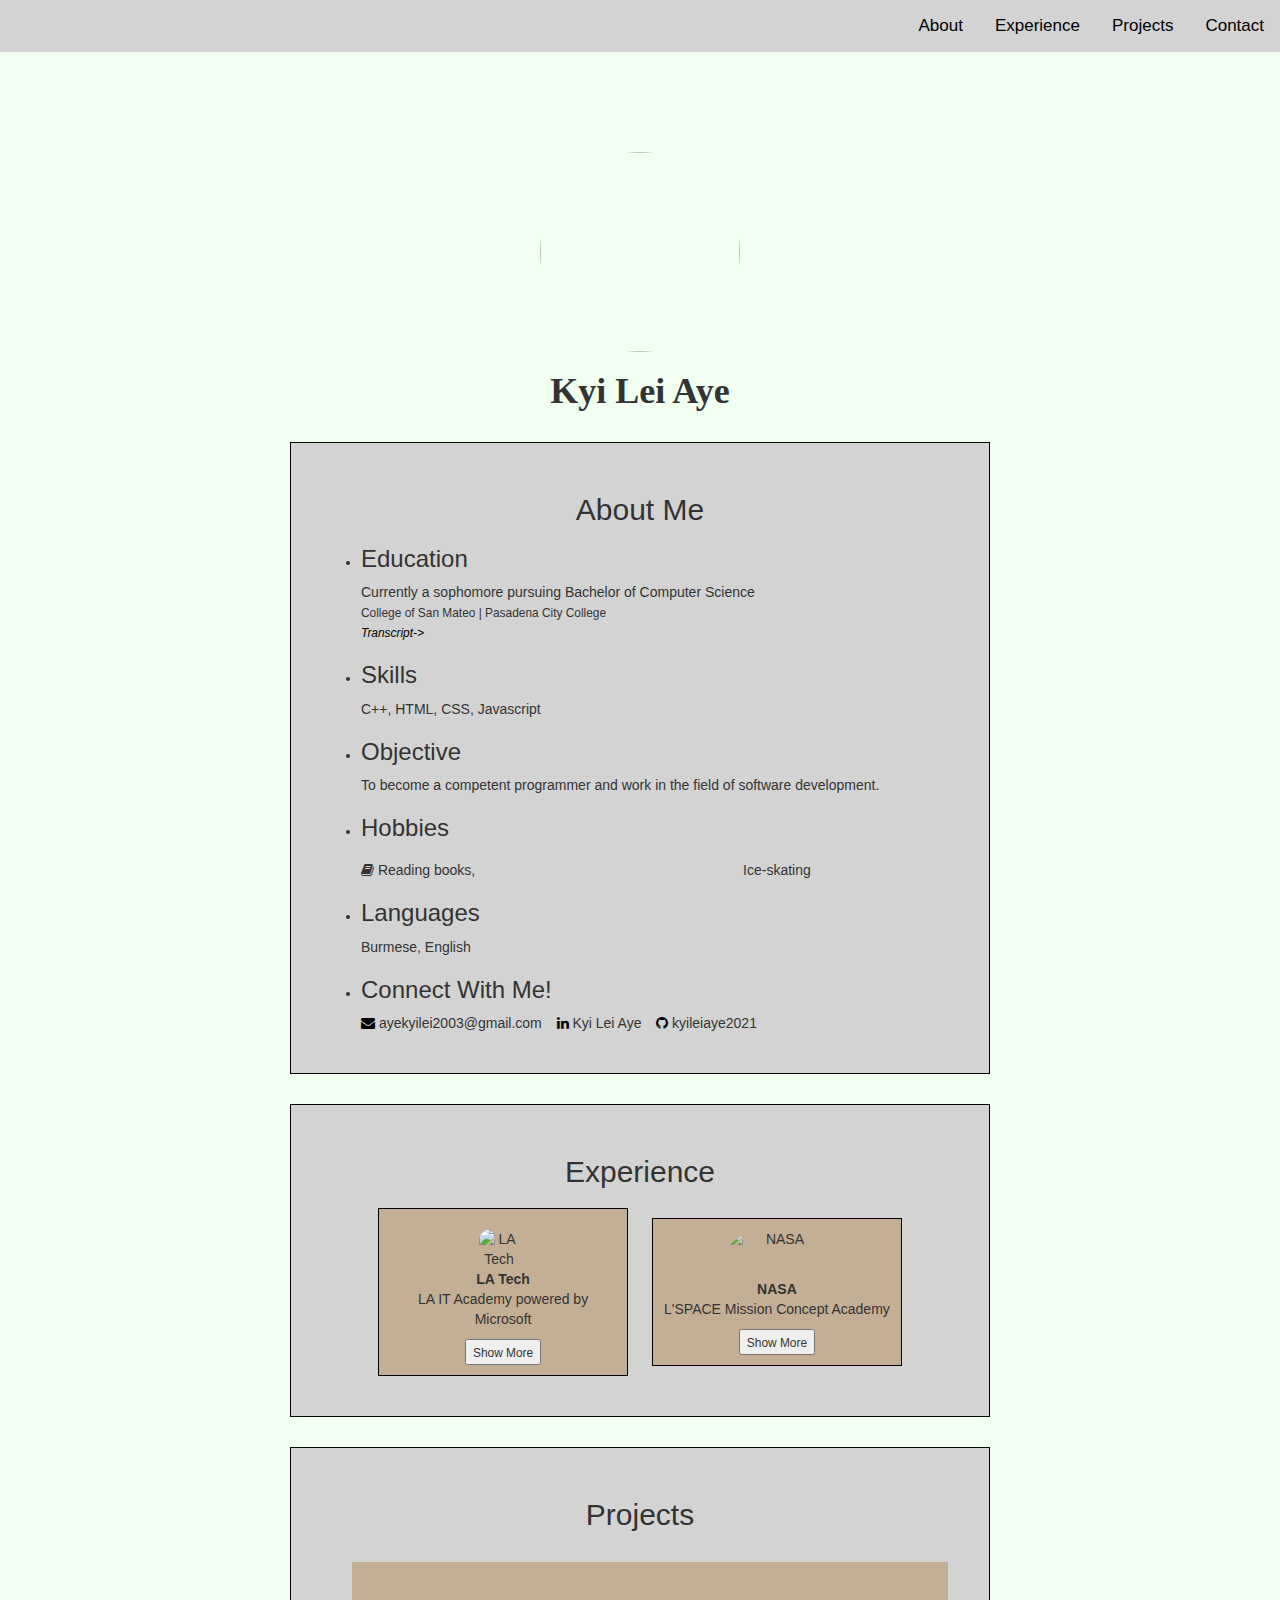
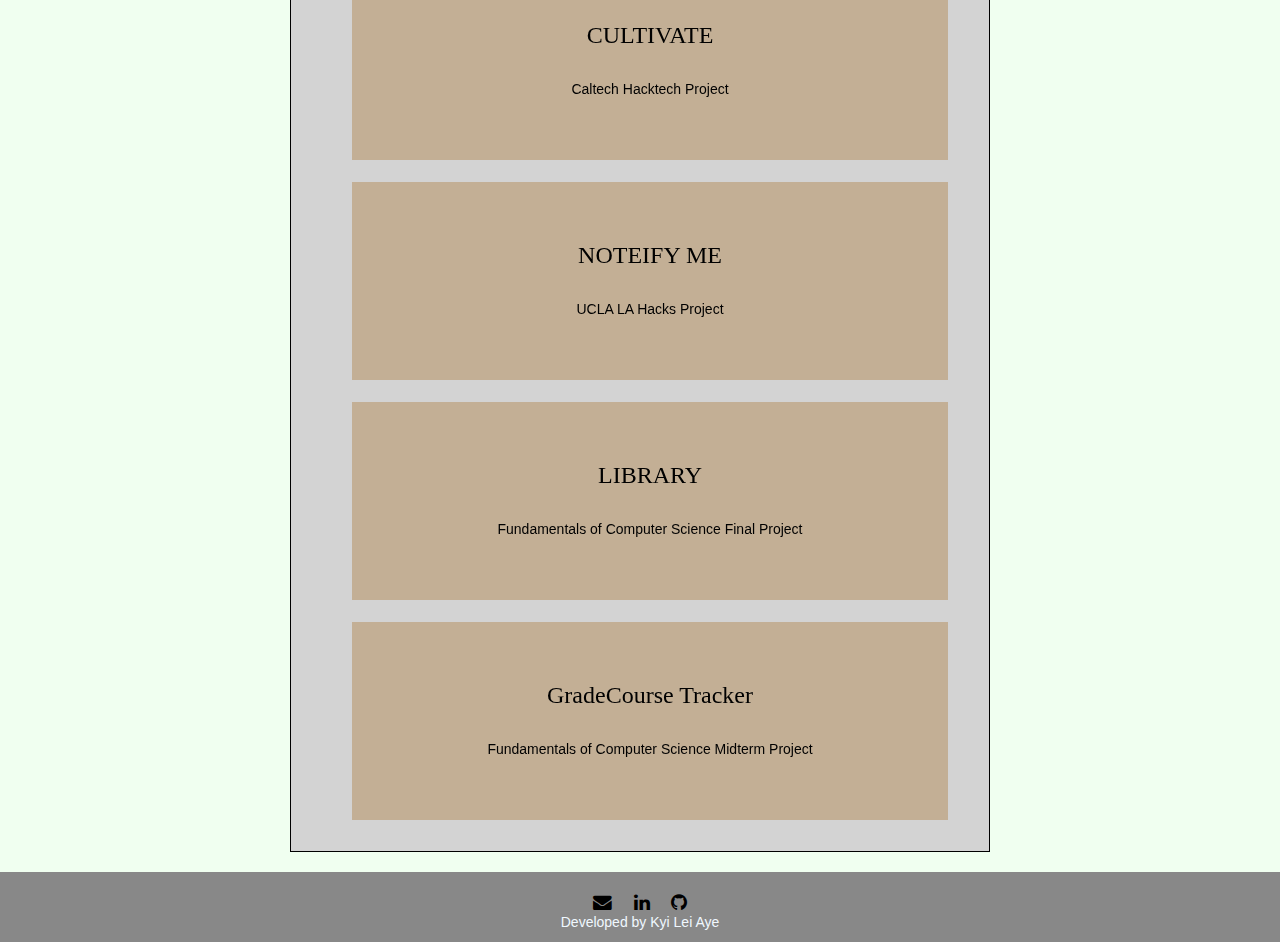
==== index.html @ 4dfa4407 "name change" ====
<!DOCTYPE html>
<html lang="en">
<head>
    <meta charset="UTF-8">
    <meta name="viewport" content="width=device-width, initial-scale=1.0">
    <title>Personal Website</title>
    <link rel="stylesheet" href="personal.css">
    <link rel="stylesheet"  href="https://cdnjs.cloudflare.com/ajax/libs/font-awesome/4.7.0/css/font-awesome.min.css">
    <link rel="stylesheet" href="https://fonts.googleapis.com/icon?family=Material+Icons">
    <link rel="stylesheet" href="https://maxcdn.bootstrapcdn.com/bootstrap/3.3.7/css/bootstrap.min.css">
</head>

<body style="background-color: honeydew;">

  <!--Navigation bar-->
  <div class="topnav">
    <a href="#contact">Contact</a>
    <a href="#project_box">Projects</a>
    <a href="#parent">Experience</a>
    <a href="#about_box">About</a>
  </div>

  <img src="myimage.jpg">
    <h1 style="font-family: 'Times New Roman', Times, serif;"><b>Kyi Lei Aye</b></h1> <br>

    <!--About Me box-->
    <div id="about_box">
      <h2>About Me</h2>
        <ul>
            <li><h3>Education</h3>
                Currently a sophomore pursuing Bachelor of Computer Science <br>
                <small>College of San Mateo | Pasadena City College</small><br>
                <small><i><a style="color: black;" href="Transcript.html" target="_blank">Transcript-></a></i></small>
            </li>

            <li><h3>Skills</h3>
              C++, HTML, CSS, Javascript
            </li>
                
            <li><h3>Objective</h3>
              To become a competent programmer and work in the field of software development.
            </li>
                
            <li><h3>Hobbies</h3>
              <i class="fa fa-book"></i> Reading books, <i class="material-icons">ice_skating</i>Ice-skating
            </li>
            <li><h3 id="contact">Languages</h3>
              Burmese, English
            </li>
            <li><h3>Connect With Me!</h3></li>
            <div> 
              <a href="mailto:ayekyilei2003@gmail.com"class="fa fa-envelope" style="color: black;"></a> ayekyilei2003@gmail.com &ensp;
              <a href="https://www.linkedin.com/in/kyi-lei-aye-127a7b253/" class="fa fa-linkedin" style="color: black;"></a> Kyi Lei Aye &ensp;
              <a href="https://github.com/kyileiaye2021" class="fa fa-github" style="color: black;"></a> kyileiaye2021
              <br>
            </div>
          </ul>
    </div>
    <br>

    <!--Experience box-->
    <div id="parent">
      <h2>Experience</h2>
        <div class="child">
          <img class="laTech" src="https://pbs.twimg.com/profile_images/1544920469161123840/zGjRNE_5_400x400.jpg" alt="LA Tech" >
          <p><b>LA Tech</b> <br> LA IT Academy powered by Microsoft</p>
          <button id="popup-trigger"><small>Show More</small></button>

          <div id="popup">
            <h3>LA IT Career Academy powered by Microsoft <small>(LA Tech)</small></h3>
            <i>(February, 2023 - May, 2023)</i>
            <ul>
              <br>
              <li>Built a server and a back up recovery system for a startup technology company by creating virtual machines(EC2) in <b>Amazon Web Service</b> account, setting up backup options with <b>Wordpress</b>, and making them communicate with each other </li><br>
              <li>Led the team during the server development and engage with program coach and mentors to track of the team's activities and address issues during the project</li><br>
              <li>Constructed an EC2 instance in an AWS account and manage the company's security by making employees have access to the company's server according to the employees' departments and roles </li>
            </ul>

            <button id="popup-close">Close</button>
          </div>
        </div>

        <div class="child"> 
          <img class="nasa" src="https://www.nasa.gov/sites/default/files/thumbnails/image/nasa-logo-web-rgb.png" alt="NASA">
          <p><b>NASA</b> <br> L'SPACE Mission Concept Academy</p>
          <button id="popup-trigger2"><small>Show More</small></button>

          <div id="popup2">
            <h3>NASA L'SPACE Mission Concept Academy <small>(MCA)</small></h3>
            <i>(May, 2023 - August, 2023)</i>
            <ul>
              <br>
              <li>Collaborated with multidisciplinary teams to develop mission preliminary design for the dwarf planet Ceres between Mars and Jupiter planets</li> <br>
              <li>Managed cost and schedule of each step in the project to ensure that the complete design of the whole mission would be accomplished within time and budget constraints</li> <br>
              <li>Connected uplink and downlink data communication between Rover on the Ceres surface and the Earth by using telecommunication and computing systems</li>
            </ul>
            <button id="popup-close2">Close</button>
          </div>
        </div>
    </div>
   <script src="personal.js"></script>
  
    <br>
    <!--Project box-->
      <div id="project_box">
          <h2>Projects</h2>
          <br>
            <div class="flip-box">
                <div class="flip-box-inner">
                  <div class="flip-box-front">
                    <br><br>
                    <h3 style="font-family: Georgia, 'Times New Roman', Times, serif;">CULTIVATE</h3>
                    <br>
                    <div>Caltech Hacktech Project</div>
                  </div>
                  <div class="flip-box-back">
                    <div style="font-size: large;">
                      <br>
                      CULTIVATE is a web app supporting farmers to connect with other farmers and clients to have advice and ideas of more sustainable ways in their farming practices and promote their sales of products. <br>
                      <i><small>(HTML, CSS, JAVASCRIPT, REACT)</small></i> <br>
                      <small>Other Contributor: <a href="https://www.linkedin.com/in/areli-arana-373b2920b/" target="_blank">Areli</a></small> <br>
                      <button style="font-size: small;"> <a href="https://www.figma.com/proto/57SqLetLIJobyOojcPQL3F/Untitled?node-id=6-35&starting-point-node-id=6%3A35" target="_blank">See More</a></button>
                    </div>
                  </div>
                </div>
            </div>

            <br>

            <div class="flip-box">
                <div class="flip-box-inner">
                  <div class="flip-box-front">
                    <br><br>
                    <h3 style="font-family: Georgia, 'Times New Roman', Times, serif;">NOTEIFY ME</h3>
                    <br>
                    <div>UCLA LA Hacks Project</div>
                  </div>
                  <div class="flip-box-back">
                    <div style="font-size: large;">
                      <br>
                      NOTEIFY ME is a full stack web app connected with discord API that helps and supports students to keep in touch with their class notes every day.<br>
                      <i><small>(HTML, CSS, JAVASCRIPT, NODEJS)</small></i> <br>
                      <small>Other Contributor: <a href="https://www.linkedin.com/in/linn-khant-thuya-b82155269/" target="_blank">Linn Khant</a></small> <br>
                      <button style="font-size: small;"> <a href="https://github.com/kyileiaye2021/NoteifyMe" target="_blank">See More</a></button>
                    </div>
                  </div>
                </div>
            </div>

            <br>

            <div class="flip-box">
                <div class="flip-box-inner">
                  <div class="flip-box-front">
                    <br><br>
                    <h3 style="font-family: Georgia, 'Times New Roman', Times, serif;">LIBRARY</h3>
                    <br>
                    <div>Fundamentals of Computer Science Final Project</div>
                  </div>
                  <div class="flip-box-back">
                    <div style="font-size: large;">
                      <br>
                      LIBRARY is a backend development project that is implemented with C++ mechanisms - such as encapsulation, polymorphism, inheritance, linked lists, overloaded operators, and exceptional handling - for the systems of the rent and return process of the library.<br>
                      <i><small>(C++)</small></i> <br>                      
                      <button style="font-size: small;"> <a href="https://github.com/kyileiaye2021/Library" target="_blank">See More</a></button>
                    </div>
                  </div>
                </div>
            </div>

            <br>

            <div class="flip-box">
              <div class="flip-box-inner">
                <div class="flip-box-front">
                  <br><br>
                  <h3 style="font-family: Georgia, 'Times New Roman', Times, serif;">GradeCourse Tracker</h3>
                  <br>
                  <div>Fundamentals of Computer Science Midterm Project</div>
                </div>
                <div class="flip-box-back">
                  <div style="font-size: large;">
                    <br>
                    GradeCourse Tracker is a backend software program developed with I/O streams, user-defined data types and functions, pointers, dynamic arrays, and objects that tracks and analyzes students' data according to courses they take and their grades.<br>
                    <i><small>(C++)</small></i> <br>                      
                    <button style="font-size: small;"> <a href="https://github.com/kyileiaye2021/GradeCourse-Tracker" target="_blank">See More</a></button>
                  </div>
                </div>
              </div>
          </div>
        </div>
        <br>

        <!-- Footer -->
        <footer>
          <br>
          <div class="social_media"> 
            <a href="mailto:ayekyilei2003@gmail.com"class="fa fa-envelope fa-lg" style="color: black;"></a> &emsp;
            <a href="https://www.linkedin.com/in/kyi-lei-aye-127a7b253/" class="fa fa-linkedin fa-lg" style="color: black;" target="blank"></a> &emsp;
            <a href="https://github.com/kyileiaye2021"  class="fa fa-github fa-lg" style="color: black;" target="_blank"></a>  
            <br>
          </div>
          Developed by Kyi Lei Aye <br>
        </footer>
</body>
</html>
---- personal.css ----
body{
    background-color: honeydew;
}
h1{
    text-align: center;
   
}
h2{
    text-align: center;
}
h3{
    font-family: 'Times New Roman', Times, serif;
}
.laTech{/*for LA Tech icon*/
    margin-top: 10px;
    margin-left: 90px;
    border-radius: 30%;
    display: block;
    width: 40px;
    height: 40px;  
}
.nasa{/*for NASA icon*/
    margin-top: 0px;
    display: block;
    width: 100px;
    height: 50px;
}
img{
    display: block;
    margin-top: 100px;
    margin-left: auto;
    margin-right: auto;
    border-radius: 50%;
    width: 200px;
    height: 200px;  
}
#about_box{/*for About Me box*/
    background-color: lightgrey;
    width: 700px;
    border: 1px solid black;
    padding:30px;
    margin-left: auto;
    margin-right: auto;
}
#project_box{/*for project box*/
    background-color: lightgrey;
    width: 700px;
    border: 1px solid black;
    padding:30px;
    margin-left: auto;
    margin-right: auto;
}

#parent {/*for experience outer box*/
    background-color: lightgrey;
    width: 700px;
    border: 1px solid black;
    margin: 1rem;
    padding: 3rem 2rem;
    margin-left: auto;
    margin-right: auto;
    text-align: center;
}
.child {/*for experience inner boxes*/
    width: 250px;
    margin: 10px;
    display: inline-block;
    border: 1px solid black;
    padding: 1rem 1rem;
    background-color: rgb(195, 175, 149);
    vertical-align: middle;
}

/*for pop up contents*/

#popup {
    z-index: 9999;
    display: none;
    position: fixed;
    top: 50%;
    left: 50%;
    transform: translate(-50%, -50%);
    background-color: #fff;
    padding: 20px;
    border: 1px solid #ccc;
    box-shadow: 0px 4px 8px rgba(0, 0, 0, 0.1);
}
#popup2 {
    z-index: 9999;
    display: none;
    position: fixed;
    top: 50%;
    left: 50%;
    transform: translate(-50%, -50%);
    background-color: #fff;
    padding: 20px;
    border: 1px solid #ccc;
    box-shadow: 0px 4px 8px rgba(0, 0, 0, 0.1);
}
/*for flip boxes*/
.flip-box {
    background-color: transparent;
    width: 300px;
    height: 200px;
    border: 1px solid lightgrey;
    perspective: 1000px;
    margin-left: 30px;
}
  
.flip-box-inner {
    position: relative;
    width: 100%;
    height: 100%;
    transition: transform 0.8s;
    transform-style: preserve-3d;
}
  
.flip-box:hover .flip-box-inner {
    transform: rotateX(180deg);
}
  
.flip-box-front, .flip-box-back {/*both flip front and back side*/
    position: absolute;
    width: 200%;
    height: 100%;
    -webkit-backface-visibility: hidden;
    backface-visibility: hidden;
}
  
.flip-box-front {/*flip front side*/
    background-color: rgb(195, 175, 149);
    color: black;
    text-align: center;
}
  
.flip-box-back {/*flip back side*/
    padding: 10px;
    background-color: beige;
    color: black;
    transform: rotateX(180deg);
    text-align: center;
}

footer{/*for footer*/
    background-color: #888888;
    text-align: center;
    color:aliceblue;
    height: 70px;
}

.social_media{/*for icons*/
    text-align: center;
}

/*Navigation bar*/
.topnav{
    position: sticky;
    top: 0;
    overflow:hidden;
    background-color:lightgrey;
}
.topnav a{
    float: right;
    color: black;
    text-align: center;
    padding: 14px 16px;
    text-decoration: none;
    font-size: 17px;
}
.topnav a:hover{
    background-color: honeydew;
    color: black;
}
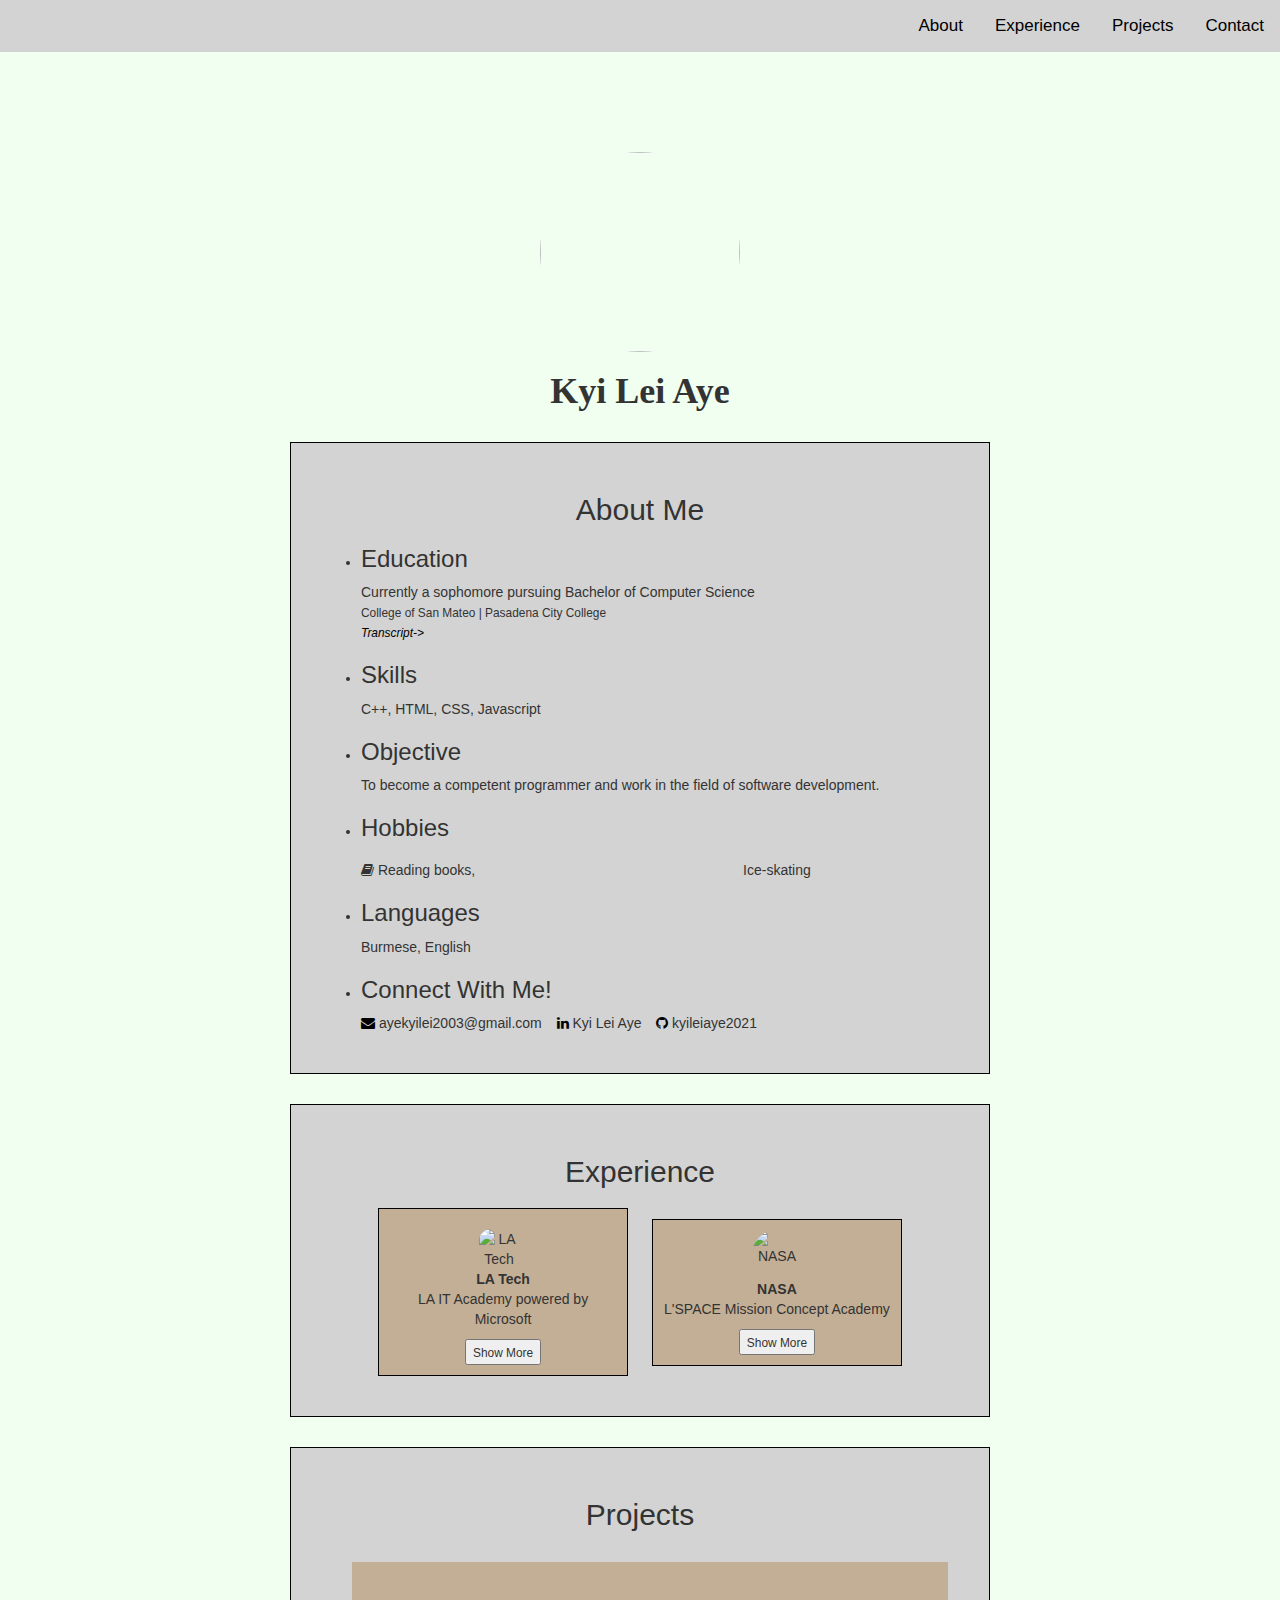
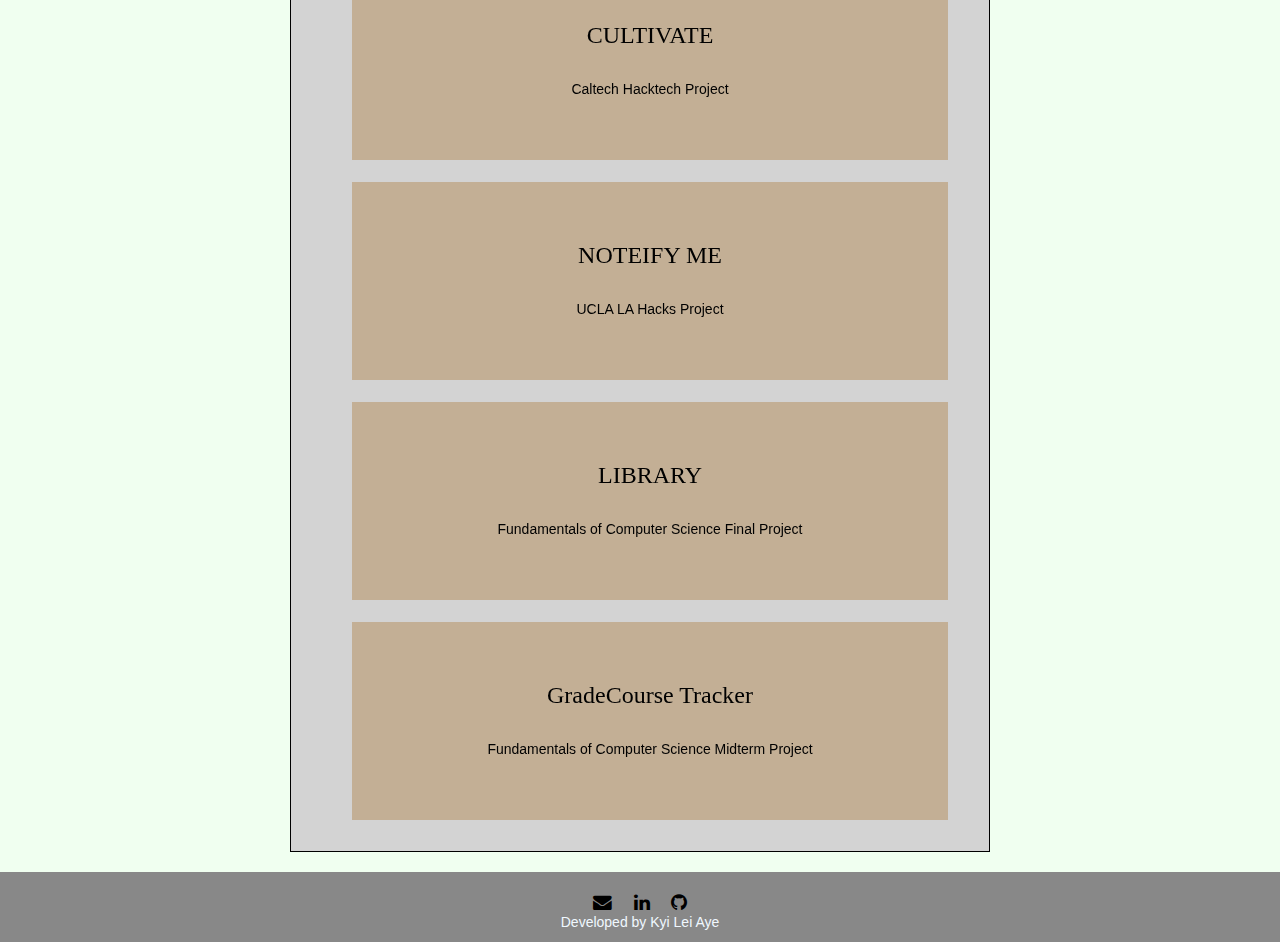
==== commit e863479d: "changes in image" ====
--- a/index.html
+++ b/index.html
@@ -81,7 +81,7 @@
         </div>
 
         <div class="child"> 
-          <img class="nasa" src="https://www.nasa.gov/sites/default/files/thumbnails/image/nasa-logo-web-rgb.png" alt="NASA">
+          <img class="nasa" src="https://encrypted-tbn0.gstatic.com/images?q=tbn:ANd9GcTQeHgYFrzNmnsrAhTDjq3UEGsBuFPA3ysbpfrINoKaIQ&s" alt="NASA">
           <p><b>NASA</b> <br> L'SPACE Mission Concept Academy</p>
           <button id="popup-trigger2"><small>Show More</small></button>
 
--- a/personal.css
+++ b/personal.css
@@ -22,8 +22,8 @@
 .nasa{/*for NASA icon*/
     margin-top: 0px;
     display: block;
-    width: 100px;
-    height: 50px;
+    width: 49px;
+    height: 49px;
 }
 img{
     display: block;
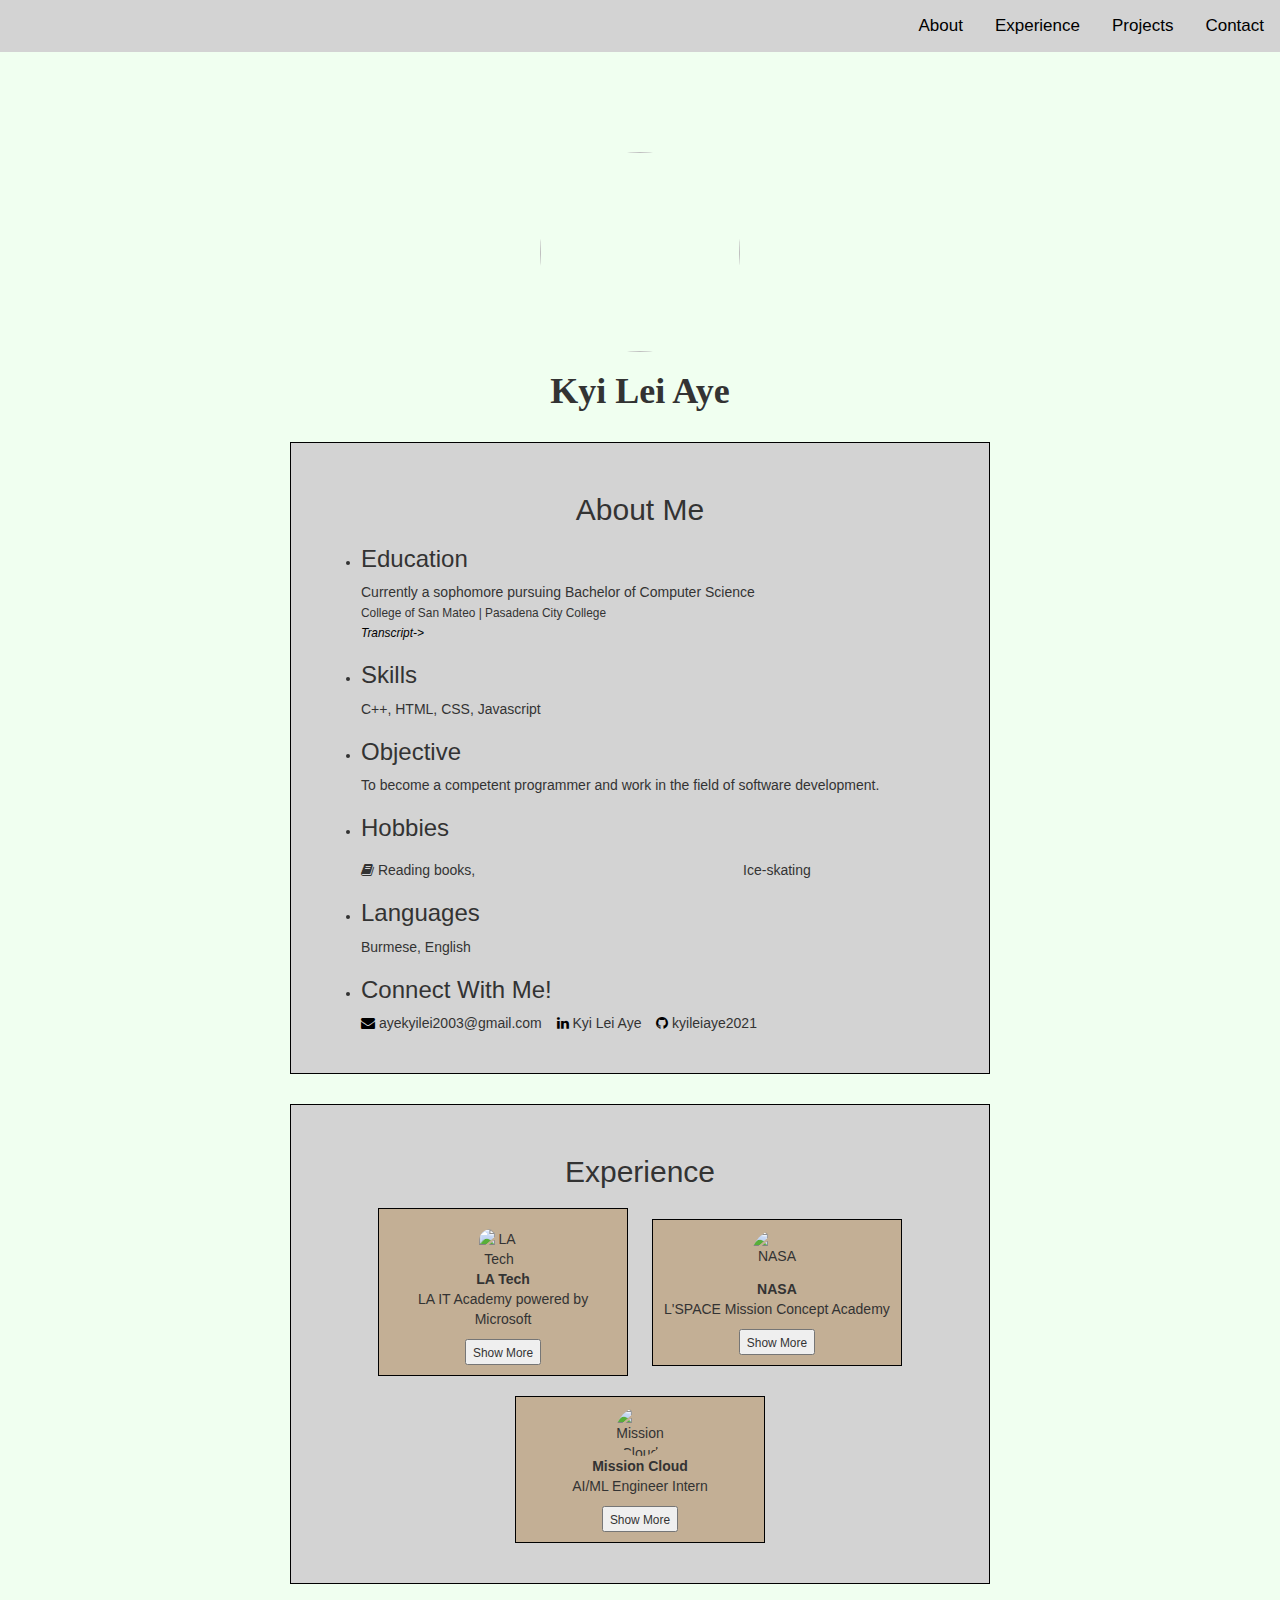
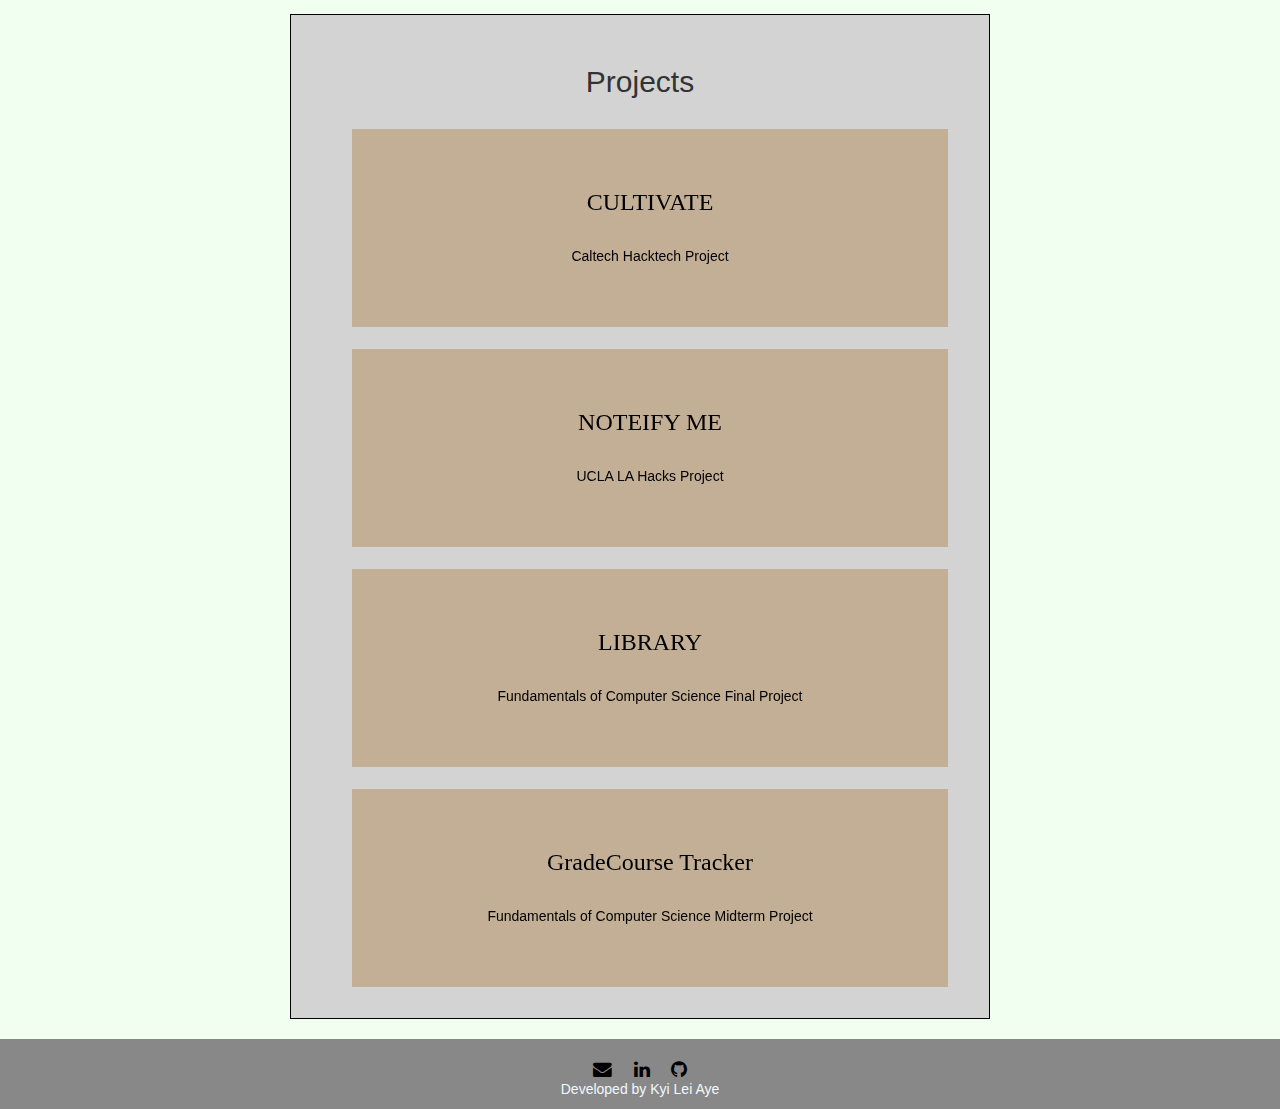
==== commit b1c37d38: "some changes" ====
--- a/index.html
+++ b/index.html
@@ -97,6 +97,25 @@
             <button id="popup-close2">Close</button>
           </div>
         </div>
+
+        <div class="child"> 
+          <img class="mission" src="https://media.licdn.com/dms/image/C560BAQHu9w9bUjU_mA/company-logo_200_200/0/1656702701909?e=2147483647&v=beta&t=TPrQJoxzwK-U2wSGHbWT2TJnWg12nCkF4LNs-8TJfu4" alt="Mission Cloud">
+          <p><b>Mission Cloud</b> <br> AI/ML Engineer Intern</p>
+          <button id="popup-trigger3"><small>Show More</small></button>
+
+          <div id="popup3">
+            <h3>AI/ML Engineer Intern <small>Mission Cloud</small></h3>
+            <i>(September, 2023 - November, 2023)</i>
+            <ul>
+              <br>
+              <li>Built a custom Convoluted Neural Network (CNN) model in Google Colaboratory (Google Colab) by training a sequential model on 3000 image dataset and using Pycocotools package, Ffmpeg framework, Tqdm library, Tensorflow library, and Keras Sequential API</li> <br>
+              <li>Integrated 2D convolutional layers and dense neural network layers in the CNN model to enhance precision and accuracy of the model prediction</li> <br>
+              <li>Implemented a Rock, Paper, Scissor Game Development program with the pre-trained CNN model and Gesture Recognition technology</li>
+            </ul>
+            <button id="popup-close3">Close</button>
+          </div>
+        </div>
+
     </div>
    <script src="personal.js"></script>
   
--- a/personal.css
+++ b/personal.css
@@ -20,6 +20,12 @@
     height: 40px;  
 }
 .nasa{/*for NASA icon*/
+    margin-top: 0px;
+    display: block;
+    width: 49px;
+    height: 49px;
+}
+.mission{/*for mission cloud icon*/
     margin-top: 0px;
     display: block;
     width: 49px;
@@ -86,6 +92,20 @@
     box-shadow: 0px 4px 8px rgba(0, 0, 0, 0.1);
 }
 #popup2 {
+    z-index: 9999;
+    display: none;
+    position: fixed;
+    top: 50%;
+    left: 50%;
+    transform: translate(-50%, -50%);
+    background-color: #fff;
+    padding: 20px;
+    border: 1px solid #ccc;
+    box-shadow: 0px 4px 8px rgba(0, 0, 0, 0.1);
+}
+
+#popup3{
+    
     z-index: 9999;
     display: none;
     position: fixed;
